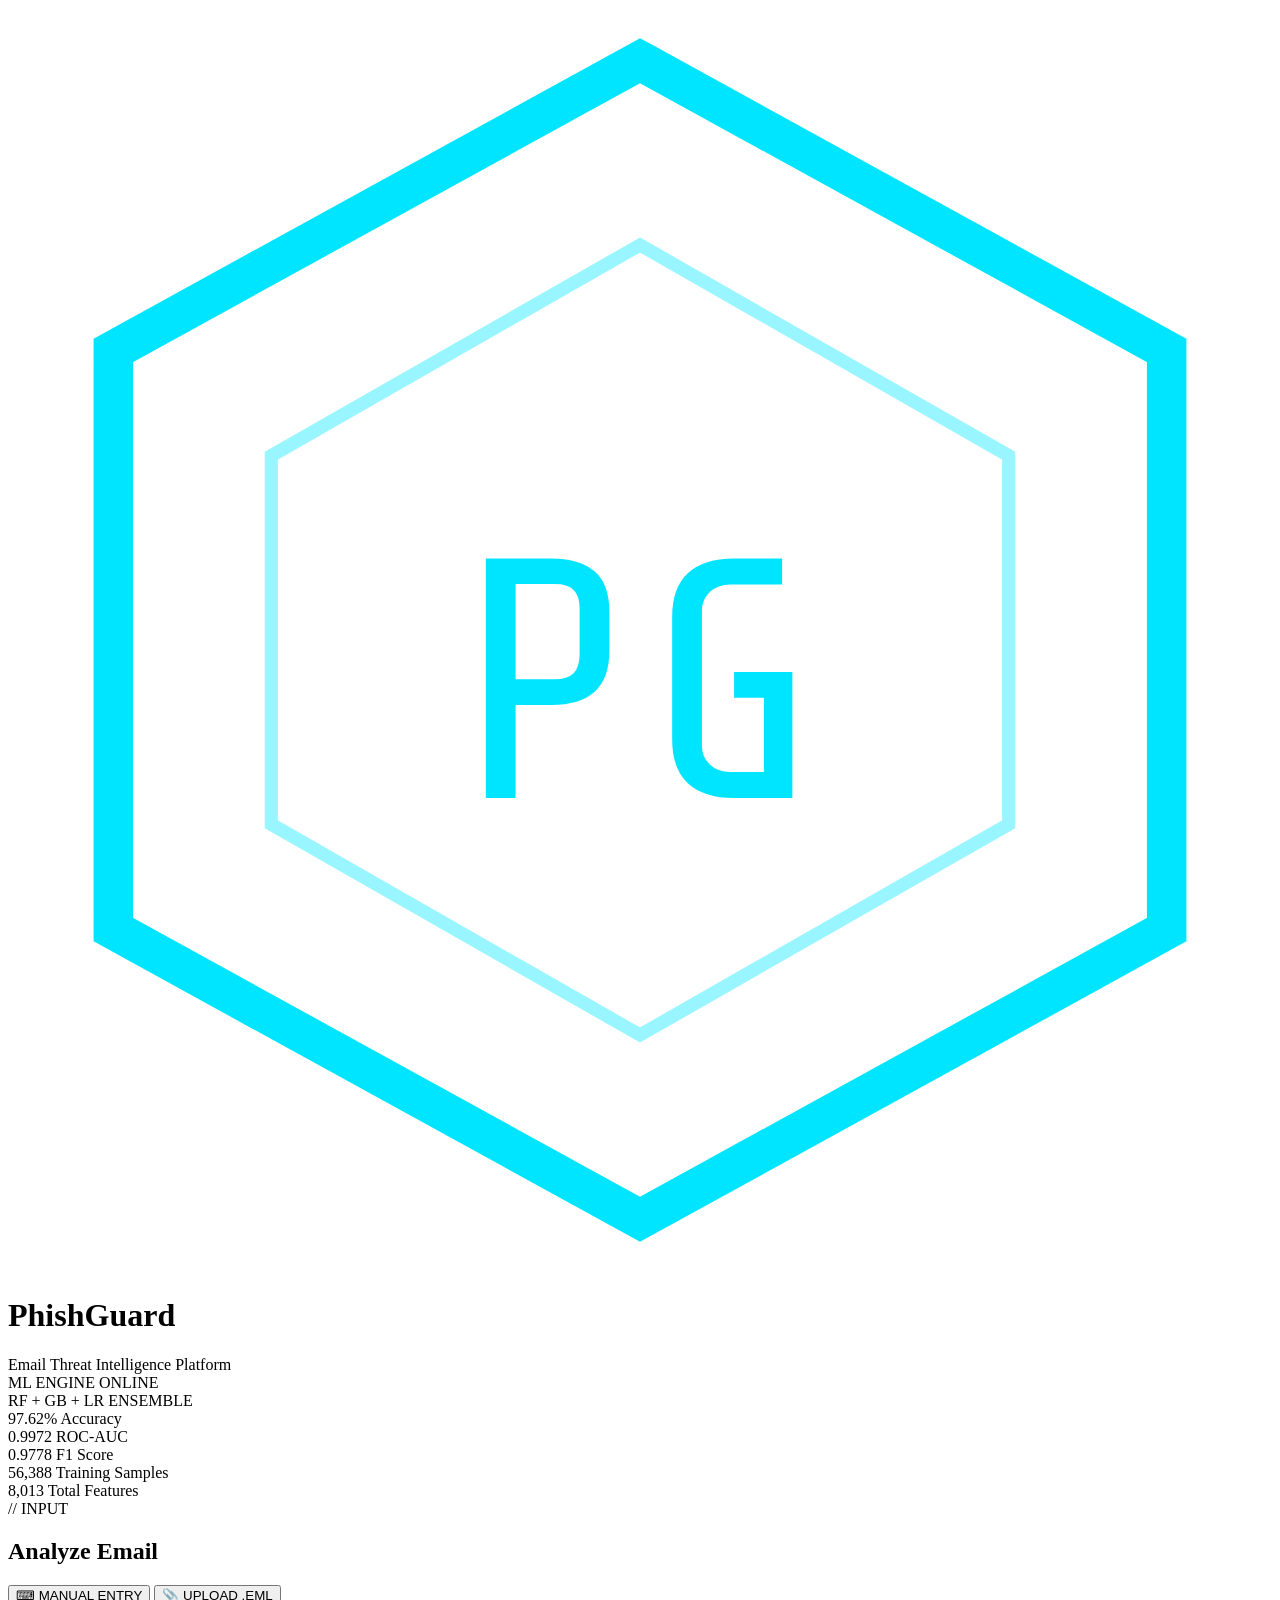
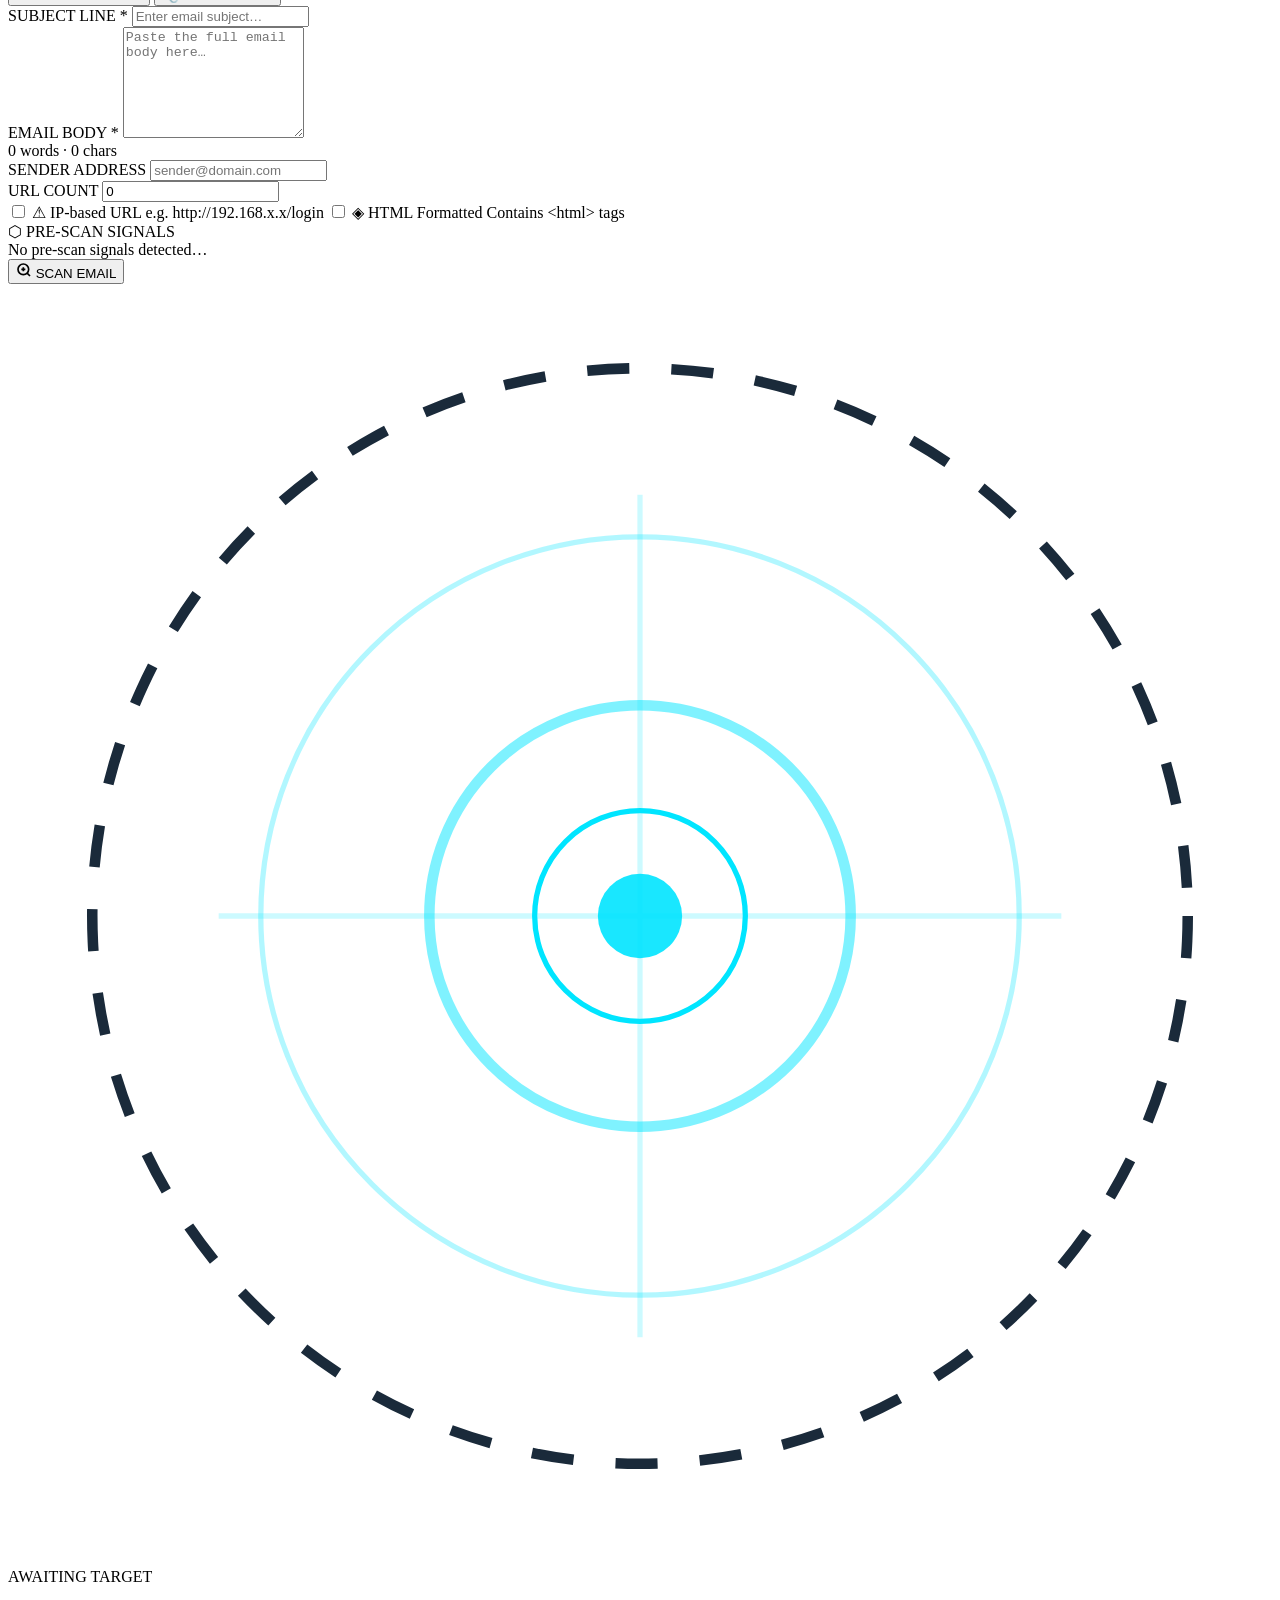
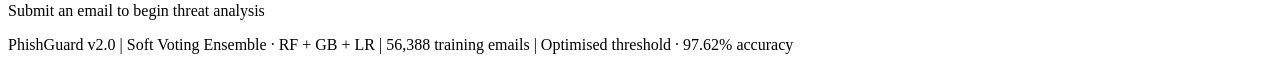
==== src/phishing-api/templates/index.html @ c984842b "Add phishing detector project" ====
<!DOCTYPE html>
<html lang="en">
<head>
    <meta charset="UTF-8">
    <meta name="viewport" content="width=device-width, initial-scale=1.0">
    <title>PhishGuard — Email Threat Intelligence</title>
    <link rel="icon" href="data:,">
    <link rel="preconnect" href="https://fonts.googleapis.com">
    <link rel="preconnect" href="https://fonts.gstatic.com" crossorigin>
    <link href="https://fonts.googleapis.com/css2?family=Share+Tech+Mono&family=Syne:wght@400;600;700;800&family=DM+Sans:ital,wght@0,300;0,400;0,500;1,300&display=swap" rel="stylesheet">
    <link rel="stylesheet" href="{{ url_for('static', filename='style.css') }}">
</head>
<body>

    <div class="bg-grid"></div>
    <div class="bg-glow"></div>
    <div class="scanline"></div>

    <div class="shell">

        <!-- HEADER -->
        <header class="header">
            <div class="header-left">
                <div class="logo-hex">
                    <svg viewBox="0 0 48 48" fill="none" xmlns="http://www.w3.org/2000/svg">
                        <polygon points="24,2 44,13 44,35 24,46 4,35 4,13" stroke="#00e5ff" stroke-width="1.5" fill="none"/>
                        <polygon points="24,9 38,17 38,31 24,39 10,31 10,17" stroke="#00e5ff" stroke-width="0.5" fill="none" opacity="0.4"/>
                        <text x="24" y="30" text-anchor="middle" font-family="Share Tech Mono" font-size="13" fill="#00e5ff">PG</text>
                    </svg>
                </div>
                <div>
                    <h1 class="logo-name">PhishGuard</h1>
                    <span class="logo-sub">Email Threat Intelligence Platform</span>
                </div>
            </div>
            <div class="header-right">
                <div class="status-pill">
                    <span class="status-dot"></span>
                    <span class="mono">ML ENGINE ONLINE</span>
                </div>
                <div class="model-badge mono">RF + GB + LR ENSEMBLE</div>
            </div>
        </header>

        <!-- STATS BAR -->
        <div class="stats-bar">
            <div class="stat-item">
                <span class="stat-val mono">97.62%</span>
                <span class="stat-lbl">Accuracy</span>
            </div>
            <div class="stat-sep"></div>
            <div class="stat-item">
                <span class="stat-val mono">0.9972</span>
                <span class="stat-lbl">ROC-AUC</span>
            </div>
            <div class="stat-sep"></div>
            <div class="stat-item">
                <span class="stat-val mono">0.9778</span>
                <span class="stat-lbl">F1 Score</span>
            </div>
            <div class="stat-sep"></div>
            <div class="stat-item">
                <span class="stat-val mono">56,388</span>
                <span class="stat-lbl">Training Samples</span>
            </div>
            <div class="stat-sep"></div>
            <div class="stat-item">
                <span class="stat-val mono">8,013</span>
                <span class="stat-lbl">Total Features</span>
            </div>
        </div>

        <!-- MAIN GRID -->
        <main class="main-grid">

            <!-- LEFT: Input Panel -->
            <section class="panel panel-input">
                <div class="panel-header">
                    <span class="panel-tag mono">// INPUT</span>
                    <h2 class="panel-title">Analyze Email</h2>
                    <!-- Tab switcher -->
                    <div class="input-tabs">
                        <button class="tab-btn tab-active" data-tab="manual" onclick="switchTab('manual')">
                            <span class="mono">⌨ MANUAL ENTRY</span>
                        </button>
                        <button class="tab-btn" data-tab="eml" onclick="switchTab('eml')">
                            <span class="mono">📎 UPLOAD .EML</span>
                        </button>
                    </div>
                </div>

                <!-- TAB 1: Manual Entry -->
                <div id="tab-manual" class="tab-content">
                <form id="predictForm" novalidate>
                    <div class="field-group">
                        <label for="subject" class="field-label mono">SUBJECT LINE <span class="req">*</span></label>
                        <input type="text" id="subject" name="subject"
                               placeholder="Enter email subject…" required class="field-input">
                    </div>

                    <div class="field-group">
                        <label for="body" class="field-label mono">EMAIL BODY <span class="req">*</span></label>
                        <textarea id="body" name="body"
                                  placeholder="Paste the full email body here…"
                                  rows="7" class="field-input field-textarea" required></textarea>
                        <div class="field-meta mono" id="bodyMeta">0 words · 0 chars</div>
                    </div>

                    <div class="field-row">
                        <div class="field-group">
                            <label for="from_email" class="field-label mono">SENDER ADDRESS</label>
                            <input type="text" id="from_email" name="from_email"
                                   placeholder="sender@domain.com" class="field-input">
                        </div>
                        <div class="field-group">
                            <label for="url_count" class="field-label mono">URL COUNT</label>
                            <input type="number" id="url_count" name="url_count"
                                   value="0" min="0" class="field-input field-number">
                        </div>
                    </div>

                    <div class="toggle-row">
                        <label class="toggle-switch">
                            <input type="checkbox" id="has_ip_url">
                            <span class="toggle-track"></span>
                            <span class="toggle-label">
                                <span class="toggle-icon">⚠</span>
                                IP-based URL
                                <span class="toggle-tip">e.g. http://192.168.x.x/login</span>
                            </span>
                        </label>
                        <label class="toggle-switch">
                            <input type="checkbox" id="html_flag">
                            <span class="toggle-track"></span>
                            <span class="toggle-label">
                                <span class="toggle-icon">◈</span>
                                HTML Formatted
                                <span class="toggle-tip">Contains &lt;html&gt; tags</span>
                            </span>
                        </label>
                    </div>

                    <!-- Live signal preview -->
                    <div class="signal-preview">
                        <span class="signal-title mono">⬡ PRE-SCAN SIGNALS</span>
                        <div class="signals-wrap" id="signalsList">
                            <span class="signal-empty mono">Start typing to detect signals…</span>
                        </div>
                    </div>

                    <button type="submit" class="btn-scan" id="submitBtn">
                        <svg width="16" height="16" viewBox="0 0 24 24" fill="none" stroke="currentColor" stroke-width="2.5">
                            <circle cx="11" cy="11" r="8"/><path d="m21 21-4.35-4.35"/><path d="M11 8v6M8 11h6"/>
                        </svg>
                        <span id="submitText">SCAN EMAIL</span>
                    </button>
                </form>
                </div>

                <!-- TAB 2: EML Upload -->
                <div id="tab-eml" class="tab-content" style="display:none;">
                    <form id="emlForm" enctype="multipart/form-data" novalidate>
                        <label for="emlFile" class="eml-dropzone" id="emlDropZone">
                            <svg class="eml-icon" viewBox="0 0 48 48" fill="none" xmlns="http://www.w3.org/2000/svg">
                                <path d="M24 4v24M12 20l12 12 12-12" stroke="currentColor" stroke-width="2" stroke-linecap="round" stroke-linejoin="round"/>
                                <path d="M8 44h32" stroke="currentColor" stroke-width="2" stroke-linecap="round"/>
                            </svg>
                            <p class="eml-title mono">DROP .EML FILE HERE</p>
                            <p class="eml-subtitle">or click to select</p>
                        </label>
                        <input type="file" id="emlFile" accept=".eml" style="display:none;">
                        <div id="emlProgress" class="eml-progress" style="display:none;">
                            <span class="mono" id="emlFileName">—</span>
                            <div class="progress-bar">
                                <div class="progress-fill" id="progressFill"></div>
                            </div>
                        </div>
                        <button type="submit" class="btn-scan" id="emlSubmitBtn">
                            <svg width="16" height="16" viewBox="0 0 24 24" fill="none" stroke="currentColor" stroke-width="2.5">
                                <circle cx="11" cy="11" r="8"/><path d="m21 21-4.35-4.35"/><path d="M11 8v6M8 11h6"/>
                            </svg>
                            <span id="emlSubmitText">ANALYZE .EML</span>
                        </button>
                    </form>
                </div>
            </section>

            <!-- RIGHT: Results Panel -->
            <section class="panel panel-results" id="resultsPanel">

                <!-- Idle -->
                <div class="idle-state" id="idleState">
                    <div class="idle-graphic">
                        <svg viewBox="0 0 120 120" fill="none">
                            <circle cx="60" cy="60" r="52" stroke="#1a2a3a" stroke-width="1" stroke-dasharray="4 4" class="idle-ring-1"/>
                            <circle cx="60" cy="60" r="36" stroke="#00e5ff" stroke-width="0.5" opacity="0.3" class="idle-ring-2"/>
                            <circle cx="60" cy="60" r="20" stroke="#00e5ff" stroke-width="1" opacity="0.5" class="idle-ring-3"/>
                            <path d="M60 20 L60 100 M20 60 L100 60" stroke="#00e5ff" stroke-width="0.5" opacity="0.2"/>
                            <circle cx="60" cy="60" r="4" fill="#00e5ff" opacity="0.9"/>
                            <circle cx="60" cy="60" r="10" stroke="#00e5ff" stroke-width="0.5" fill="none" class="pulse-ring"/>
                        </svg>
                    </div>
                    <p class="idle-label mono">AWAITING TARGET</p>
                    <p class="idle-sub">Submit an email to begin threat analysis</p>
                </div>

                <!-- Loading -->
                <div class="loading-state" id="loadingState" style="display:none">
                    <div class="scan-animation">
                        <div class="scan-circle"></div>
                        <div class="scan-beam"></div>
                        <div class="scan-dot"></div>
                    </div>
                    <div class="loading-log" id="loadingLog"></div>
                </div>

                <!-- Results -->
                <div class="results-state" id="resultsState" style="display:none">

                    <div class="verdict-banner" id="verdictBanner">
                        <div class="verdict-icon" id="verdictIcon"></div>
                        <div class="verdict-text">
                            <div class="verdict-label" id="verdictLabel"></div>
                            <div class="verdict-sub" id="verdictSub"></div>
                        </div>
                        <div class="verdict-prob">
                            <span class="prob-num" id="probNum"></span>
                            <span class="prob-pct">%</span>
                            <span class="prob-tag mono">PHISHING PROB</span>
                        </div>
                    </div>

                    <!-- Threat meter -->
                    <div class="threat-meter-wrap">
                        <div class="threat-labels mono">
                            <span>SAFE</span><span>THREAT LEVEL</span><span>DANGER</span>
                        </div>
                        <div class="threat-track">
                            <div class="threat-fill" id="threatFill"></div>
                            <div class="threat-needle" id="threatNeedle"></div>
                        </div>
                        <div class="threat-ticks mono">
                            <span>0%</span><span>25%</span><span>50%</span><span>75%</span><span>100%</span>
                        </div>
                    </div>

                    <!-- KPIs -->
                    <div class="kpi-row">
                        <div class="kpi-card">
                            <span class="kpi-label mono">PHISHING PROB</span>
                            <span class="kpi-val" id="kpiProb">—</span>
                        </div>
                        <div class="kpi-card">
                            <span class="kpi-label mono">CONFIDENCE</span>
                            <span class="kpi-val" id="kpiConf">—</span>
                        </div>
                        <div class="kpi-card kpi-risk-card" id="kpiRiskCard">
                            <span class="kpi-label mono">RISK LEVEL</span>
                            <span class="kpi-val" id="kpiRisk">—</span>
                        </div>
                    </div>

                    <!-- Threat Intelligence -->
                    <div class="block-section">
                        <div class="block-header mono">⬡ THREAT INTELLIGENCE</div>
                        <div id="insightList" class="insight-list"></div>
                    </div>

                    <!-- Email Anatomy -->
                    <div class="block-section">
                        <div class="block-header mono">⬡ EMAIL ANATOMY</div>
                        <div id="anatomyGrid" class="anatomy-grid"></div>
                    </div>

                    <!-- Recommendation -->
                    <div class="block-section">
                        <div class="block-header mono">⬡ RECOMMENDED ACTION</div>
                        <div id="recBody" class="rec-body"></div>
                    </div>

                    <button class="btn-reset" onclick="resetForm()">↺ ANALYZE ANOTHER EMAIL</button>
                </div>

            </section>
        </main>

        <footer class="footer">
            <span class="mono">PhishGuard v2.0</span>
            <span class="footer-sep">|</span>
            <span class="mono">Soft Voting Ensemble · RF + GB + LR</span>
            <span class="footer-sep">|</span>
            <span class="mono">56,388 training emails</span>
            <span class="footer-sep">|</span>
            <span class="mono">Optimised threshold · 97.62% accuracy</span>
        </footer>
    </div>

<script>
const URGENT_WORDS = ['urgent','verify','confirm','suspend','click','account','password','login','free','winner','prize','congratulations','alert','immediate','action required','expire','limited time','validate'];

function esc(t) {
    return String(t||'').replace(/[&<>"']/g, m=>({'&':'&amp;','<':'&lt;','>':'&gt;','"':'&quot;',"'":'&#039;'}[m]));
}

/* ── Live body counter + pre-scan signals ── */
['body','subject','url_count','has_ip_url','html_flag'].forEach(id => {
    const el = document.getElementById(id);
    el.addEventListener('input', () => {
        if (id === 'body') {
            const v = document.getElementById('body').value;
            const w = v.trim() ? v.trim().split(/\s+/).length : 0;
            document.getElementById('bodyMeta').textContent = `${w.toLocaleString()} words · ${v.length.toLocaleString()} chars`;
        }
        updateSignals();
    });
    el.addEventListener('change', updateSignals);
});

function updateSignals() {
    const subject = document.getElementById('subject').value.toLowerCase();
    const body    = document.getElementById('body').value.toLowerCase();
    const combined = subject + ' ' + body;
    const urls   = parseInt(document.getElementById('url_count').value) || 0;
    const hasIp  = document.getElementById('has_ip_url').checked;
    const hasHtml = document.getElementById('html_flag').checked;
    const signals = [];

    const found = URGENT_WORDS.filter(w => combined.includes(w));
    if (found.length >= 3) signals.push({t:'crit', m:`Urgency keywords ×${found.length}: ${found.slice(0,3).join(', ')}`});
    else if (found.length) signals.push({t:'warn', m:`Urgency language: ${found.join(', ')}`});

    const excls = (combined.match(/!/g)||[]).length;
    if (excls >= 5) signals.push({t:'warn', m:`Exclamation abuse (${excls} found)`});

    const dollars = (combined.match(/\$/g)||[]).length;
    if (dollars >= 2) signals.push({t:'warn', m:`Monetary lures (${dollars} $ signs)`});

    const sub = document.getElementById('subject').value;
    if (sub.length > 4) {
        const caps = (sub.match(/[A-Z]/g)||[]).length / sub.length;
        if (caps > 0.5) signals.push({t:'crit', m:`ALL-CAPS subject (${Math.round(caps*100)}%)`});
    }
    if (urls >= 3) signals.push({t:'warn', m:`High URL density (${urls} URLs)`});
    if (hasIp)    signals.push({t:'crit', m:'IP-based URL — classic phishing indicator'});
    if (hasHtml)  signals.push({t:'info', m:'HTML email — can hide malicious redirects'});

    const el = document.getElementById('signalsList');
    el.innerHTML = signals.length
        ? signals.map(s=>`<span class="chip chip-${s.t} mono">${s.t==='crit'?'⬥':s.t==='warn'?'▲':'◆'} ${esc(s.m)}</span>`).join('')
        : '<span class="signal-empty mono">No pre-scan signals detected…</span>';
}

/* ── Loading log ── */
const LOGS = [
    'Parsing email metadata…',
    'Extracting TF-IDF features (8,013 dims)…',
    'Computing structural signals…',
    'Running Random Forest (200 trees)…',
    'Running Gradient Boosting (150 estimators)…',
    'Calibrating Logistic Regression…',
    'Aggregating ensemble votes…',
    'Applying optimised decision threshold…',
    'Generating threat intelligence report…',
];
let logTimer;
function startLog() {
    const el = document.getElementById('loadingLog');
    el.innerHTML = '';
    let i = 0;
    logTimer = setInterval(() => {
        if (i >= LOGS.length) return;
        const line = document.createElement('div');
        line.className = 'log-line mono';
        line.innerHTML = `<span class="log-arrow">&gt;</span> ${LOGS[i]}`;
        el.appendChild(line);
        el.scrollTop = el.scrollHeight;
        i++;
    }, 240);
}
function stopLog() { clearInterval(logTimer); }

/* ── Manual form submit → POST /analyze ── */
document.getElementById('predictForm').addEventListener('submit', async (e) => {
    e.preventDefault();
    const btn = document.getElementById('submitBtn');
    btn.disabled = true;
    btn.classList.add('scanning');
    document.getElementById('submitText').textContent = 'SCANNING…';

    document.getElementById('idleState').style.display    = 'none';
    document.getElementById('resultsState').style.display = 'none';
    document.getElementById('loadingState').style.display = 'flex';
    startLog();

    const fd = {
        subject:    document.getElementById('subject').value,
        body:       document.getElementById('body').value,
        from_email: document.getElementById('from_email').value || undefined,
        url_count:  parseInt(document.getElementById('url_count').value) || 0,
        has_ip_url: document.getElementById('has_ip_url').checked ? 1 : 0,
        html_flag:  document.getElementById('html_flag').checked  ? 1 : 0,
    };

    try {
        const [res] = await Promise.all([
            fetch('/analyze', {
                method: 'POST',
                headers: {'Content-Type': 'application/json'},
                body: JSON.stringify(fd)
            }),
            new Promise(r => setTimeout(r, 2000))
        ]);

        const raw = await res.json();
        if (!res.ok) throw new Error(raw.error || 'Server error');

        // /analyze returns { prediction: { label, phishing_probability, confidence, risk_level, threshold } }
        stopLog();
        document.getElementById('loadingState').style.display = 'none';
        displayResults(raw, fd);

    } catch(err) {
        stopLog();
        document.getElementById('loadingState').style.display = 'none';
        showError(err.message);
    } finally {
        btn.disabled = false;
        btn.classList.remove('scanning');
        document.getElementById('submitText').textContent = 'SCAN EMAIL';
    }
});

/* ── Results renderer ── */
function displayResults(data, fd) {
    const pred    = data.prediction;
    const isPhish = pred.label === 'phishing';
    const prob    = pred.phishing_probability;
    const conf    = pred.confidence;
    const risk    = pred.risk_level;
    const pct     = Math.round(prob * 100);

    /* Verdict banner */
    const banner = document.getElementById('verdictBanner');
    banner.className = 'verdict-banner ' + (isPhish ? 'verdict-phish' : 'verdict-safe');
    document.getElementById('verdictIcon').innerHTML = isPhish
        ? `<svg viewBox="0 0 24 24" fill="none" stroke="currentColor" stroke-width="1.5" width="32" height="32"><path d="M10.29 3.86L1.82 18a2 2 0 001.71 3h16.94a2 2 0 001.71-3L13.71 3.86a2 2 0 00-3.42 0z"/><line x1="12" y1="9" x2="12" y2="13"/><line x1="12" y1="17" x2="12.01" y2="17"/></svg>`
        : `<svg viewBox="0 0 24 24" fill="none" stroke="currentColor" stroke-width="1.5" width="32" height="32"><path d="M12 22s8-4 8-10V5l-8-3-8 3v7c0 6 8 10 8 10z"/><polyline points="9 12 11 14 15 10"/></svg>`;
    document.getElementById('verdictLabel').textContent = isPhish ? 'PHISHING DETECTED' : 'LEGITIMATE EMAIL';
    document.getElementById('verdictSub').textContent   = isPhish
        ? 'This email exhibits strong phishing characteristics'
        : 'No significant threat patterns detected';
    document.getElementById('probNum').textContent = pct;

    /* Threat meter */
    setTimeout(() => {
        document.getElementById('threatFill').style.width    = pct + '%';
        document.getElementById('threatFill').className      = 'threat-fill fill-' + risk;
        document.getElementById('threatNeedle').style.left   = `calc(${pct}% - 1px)`;
    }, 100);

    /* KPIs */
    document.getElementById('kpiProb').textContent = (prob * 100).toFixed(1) + '%';
    document.getElementById('kpiConf').textContent = (conf * 100).toFixed(1) + '%';
    document.getElementById('kpiRisk').textContent = risk.toUpperCase();
    document.getElementById('kpiRiskCard').className = 'kpi-card kpi-risk-card risk-' + risk;

    /* Threat intelligence insights */
    const bodyText = fd.body || '';
    const subText  = fd.subject || '';
    const combined = (subText + ' ' + bodyText).toLowerCase();
    const insights = buildInsights(fd, pred, combined);
    document.getElementById('insightList').innerHTML = insights.length
        ? insights.map(i => `
            <div class="insight-item insight-${i.sev}">
                <span class="insight-bullet"></span>
                <div class="insight-content">
                    <span class="insight-title mono">${esc(i.title)}</span>
                    <span class="insight-desc">${esc(i.desc)}</span>
                </div>
                <span class="insight-badge mono">${i.sev.toUpperCase()}</span>
            </div>`).join('')
        : '<div class="no-insight mono">No explicit threat signals found in email inputs.</div>';

    /* Email anatomy */
    const urgentFound = URGENT_WORDS.filter(w => combined.includes(w));
    const rows = [
        {k:'SUBJECT',     v: subText || '—',           flag: URGENT_WORDS.some(w => subText.toLowerCase().includes(w))},
        {k:'FROM',        v: fd.from_email || '—',     flag: isSenderRisky(fd.from_email)},
        {k:'WORD COUNT',  v: bodyText.trim() ? bodyText.trim().split(/\s+/).length.toLocaleString() : '0', flag: false},
        {k:'CHAR COUNT',  v: bodyText.length.toLocaleString(), flag: false},
        {k:'URL COUNT',   v: fd.url_count,              flag: fd.url_count >= 3},
        {k:'IP-BASED URL',v: fd.has_ip_url ? 'YES':'NO', flag: fd.has_ip_url === 1},
        {k:'HTML FORMAT', v: fd.html_flag ? 'YES':'NO',   flag: false},
        {k:'URGENT WORDS',v: urgentFound.length ? urgentFound.slice(0,4).join(', ') : 'None', flag: urgentFound.length >= 2},
        {k:'EXCL MARKS',  v: (combined.match(/!/g)||[]).length,  flag: (combined.match(/!/g)||[]).length >= 5},
        {k:'$ SIGNS',     v: (combined.match(/\$/g)||[]).length, flag: (combined.match(/\$/g)||[]).length >= 2},
    ];
    document.getElementById('anatomyGrid').innerHTML = rows.map(r =>
        `<div class="anatomy-row ${r.flag ? 'row-flagged' : ''}">
            <span class="anat-key mono">${esc(r.k)}</span>
            <span class="anat-val">${esc(String(r.v))}${r.flag ? ' <span class="flag-mark">⚑</span>' : ''}</span>
        </div>`
    ).join('');

    /* Recommendation */
    document.getElementById('recBody').innerHTML = buildRec(isPhish, risk, prob);

    const rs = document.getElementById('resultsState');
    rs.style.display = 'block';
    rs.scrollIntoView({behavior: 'smooth', block: 'start'});
}

function buildInsights(fd, pred, combined) {
    const isPhish = pred.label === 'phishing';
    const items   = [];
    const found   = URGENT_WORDS.filter(w => combined.includes(w));

    if (found.length >= 3)
        items.push({sev:'critical', title:'Urgency Manipulation', desc:`${found.length} high-pressure keywords detected (${found.slice(0,4).join(', ')}). Phishers manufacture urgency to short-circuit rational decision-making and force impulsive actions.`});
    else if (found.length >= 1)
        items.push({sev:'warning', title:'Urgency Language Present', desc:`Found: "${found.join('", "')}". Moderate social engineering pressure detected. Verify the sender through an independent channel.`});

    if (fd.has_ip_url)
        items.push({sev:'critical', title:'IP-Based URL Detected', desc:'Legitimate organizations virtually never embed raw IP addresses in links. This technique bypasses domain-name-based filtering and is a hallmark of phishing infrastructure.'});

    const excls = (combined.match(/!/g)||[]).length;
    if (excls >= 5)
        items.push({sev:'warning', title:'Punctuation Abuse', desc:`${excls} exclamation marks found. Heavy punctuation is a social engineering tactic to simulate excitement or alarm, lowering the recipient's critical evaluation threshold.`});

    const dollars = (combined.match(/\$/g)||[]).length;
    if (dollars >= 2)
        items.push({sev:'warning', title:'Monetary Lures', desc:`${dollars} dollar signs detected. Financial incentives and prize claims are primary phishing hooks used to exploit greed and lower victim vigilance.`});

    const sub = fd.subject || '';
    if (sub.length > 4) {
        const caps = (sub.match(/[A-Z]/g)||[]).length / sub.length;
        if (caps > 0.5)
            items.push({sev:'warning', title:'Aggressive Subject Casing', desc:`${Math.round(caps*100)}% uppercase in subject. Excessive capitalisation mimics urgency and alarm, a manipulation pattern designed to compel immediate action.`});
    }

    if (fd.url_count >= 5)
        items.push({sev:'warning', title:'High URL Density', desc:`${fd.url_count} URLs embedded. Phishing emails often chain multiple redirects to obscure the final malicious destination and evade URL-based blocklists.`});

    if (fd.html_flag)
        items.push({sev:'info', title:'HTML Email Formatting', desc:'HTML emails can display legitimate-looking anchor text while hiding malicious destinations. They may also embed tracking pixels, hidden form fields, or JavaScript-based redirects.'});

    if (isPhish && items.length === 0)
        items.push({sev:'warning', title:'Subtle Phishing Detected', desc:'The ensemble model detected phishing patterns through learned textual and semantic signals not visible through keyword matching alone. Trust the model score and treat this email with caution.'});

    if (!isPhish && pred.phishing_probability > 0.3)
        items.push({sev:'info', title:'Elevated Borderline Score', desc:`Phishing probability was ${(pred.phishing_probability*100).toFixed(1)}% — above the typical baseline for clean emails. Verify sender identity before responding or clicking any links.`});

    if (isPhish && pred.phishing_probability > 0.9)
        items.push({sev:'critical', title:'High-Confidence Threat', desc:`The model is ${(pred.confidence*100).toFixed(1)}% confident this is phishing. All ensemble members agree. Treat this as a confirmed attack and escalate immediately.`});

    return items;
}

function isSenderRisky(email) {
    if (!email) return false;
    return /no.?reply|noreply/i.test(email) || /\d{4,}/.test((email.split('@')[1]||''));
}

function buildRec(isPhish, risk, prob) {
    if (isPhish && risk === 'high') return `
        <div class="rec-alert rec-danger"><strong>DO NOT interact with this email.</strong> Report as phishing, delete immediately, and alert your security team. Do not click links, download attachments, or reply.</div>
        <ul class="rec-steps"><li>Mark as phishing in your email client</li><li>Do not forward to colleagues</li><li>Report the sender domain to your IT/security department</li><li>If you clicked any link, change passwords immediately and run a malware scan</li><li>Enable MFA on all sensitive accounts as a precaution</li></ul>`;
    if (isPhish && risk === 'medium') return `
        <div class="rec-alert rec-warn"><strong>Treat with strong suspicion.</strong> The model flagged this email. Verify sender identity through a separate, trusted channel before taking any action.</div>
        <ul class="rec-steps"><li>Do not click embedded links — navigate to sites manually</li><li>Contact the purported sender via phone or a known email address</li><li>Check email headers for domain spoofing indicators</li><li>Forward to your IT team for analysis</li></ul>`;
    if (!isPhish && risk === 'low') return `
        <div class="rec-alert rec-safe"><strong>Email appears legitimate.</strong> No significant threat indicators were detected. Proceed normally while maintaining standard email security hygiene.</div>
        <ul class="rec-steps"><li>Verify unexpected requests or attachments with the sender</li><li>Be cautious with attachments from unfamiliar senders even in legitimate emails</li><li>Keep your email client and antivirus software updated</li></ul>`;
    return `
        <div class="rec-alert rec-warn"><strong>Exercise caution.</strong> The analysis is borderline. Apply standard email security hygiene and verify the sender independently.</div>
        <ul class="rec-steps"><li>Verify sender identity before responding</li><li>Avoid clicking links — navigate directly to official websites</li><li>Contact your security team if in doubt</li></ul>`;
}

function showError(msg) {
    document.getElementById('resultsState').style.display = 'block';
    document.getElementById('resultsState').innerHTML = `
        <div class="error-panel">
            <div class="error-icon mono">⚠</div>
            <div class="error-title mono">SCAN FAILED</div>
            <div class="error-msg">${esc(msg)}</div>
            <button class="btn-reset" onclick="resetForm()">↺ TRY AGAIN</button>
        </div>`;
}

let _origResults;
window.addEventListener('DOMContentLoaded', () => {
    _origResults = document.getElementById('resultsState').innerHTML;
    updateSignals();
    initEmlUpload();
});

/* ── Tab switching ── */
function switchTab(tab) {
    ['manual','eml'].forEach(t => {
        document.getElementById(`tab-${t}`).style.display = t === tab ? 'block' : 'none';
        document.querySelector(`[data-tab="${t}"]`).classList.toggle('tab-active', t === tab);
    });
}

/* ── EML upload ── */
let selectedEmlFile   = null;
let emlProgressInterval = null;

function initEmlUpload() {
    const zone  = document.getElementById('emlDropZone');
    const input = document.getElementById('emlFile');
    const form  = document.getElementById('emlForm');

    input.addEventListener('change', (e) => {
        if (e.target.files && e.target.files[0]) handleEmlFile(e.target.files[0]);
    });

    ['dragenter','dragover'].forEach(ev => {
        zone.addEventListener(ev, (e) => {
            e.preventDefault(); e.stopPropagation();
            zone.style.borderColor       = '#00e5ff';
            zone.style.backgroundColor   = 'rgba(0,229,255,0.05)';
        });
    });

    ['dragleave','drop'].forEach(ev => {
        zone.addEventListener(ev, (e) => {
            e.preventDefault(); e.stopPropagation();
            zone.style.borderColor     = 'rgba(0,229,255,0.2)';
            zone.style.backgroundColor = 'transparent';
        });
    });

    zone.addEventListener('drop', (e) => {
        const files = e.dataTransfer.files;
        if (files && files[0]) {
            if (files[0].name.toLowerCase().endsWith('.eml')) handleEmlFile(files[0]);
            else alert(`Invalid file type: ${files[0].name}\n\nPlease drop a .eml file`);
        }
    });

    form.addEventListener('submit', async (e) => {
        e.preventDefault();
        if (!selectedEmlFile) { alert('Please select a .eml file first'); return; }

        const btn = document.getElementById('emlSubmitBtn');
        btn.disabled = true;
        btn.classList.add('scanning');
        document.getElementById('emlSubmitText').textContent = 'ANALYZING…';

        document.getElementById('idleState').style.display    = 'none';
        document.getElementById('resultsState').style.display = 'none';
        document.getElementById('loadingState').style.display = 'flex';
        startLog();

        const formData = new FormData();
        formData.append('file', selectedEmlFile);

        try {
            const controller = new AbortController();
            const timeoutId  = setTimeout(() => controller.abort(), 30000);

            const res = await fetch('/predict_eml', {
                method: 'POST',
                body:   formData,
                signal: controller.signal
            });
            clearTimeout(timeoutId);

            const data = await res.json();
            if (!res.ok) throw new Error(data.error || `Server error (${res.status})`);
            if (!data.extracted || !data.prediction) throw new Error('Server returned invalid response structure.');

            stopLog();
            document.getElementById('loadingState').style.display = 'none';
            displayEmlResults(data);

        } catch(err) {
            stopLog();
            document.getElementById('loadingState').style.display = 'none';
            showError(err.name === 'AbortError' ? 'Request timeout (30s)' : `EML Analysis Error: ${err.message}`);
        } finally {
            btn.disabled = false;
            btn.classList.remove('scanning');
            document.getElementById('emlSubmitText').textContent = 'ANALYZE .EML';
        }
    });
}

function handleEmlFile(file) {
    selectedEmlFile = file;
    document.getElementById('emlDropZone').style.display  = 'none';
    document.getElementById('emlProgress').style.display  = 'block';
    document.getElementById('emlFileName').textContent    = `✓ ${file.name} — Ready to analyze`;

    if (emlProgressInterval) clearInterval(emlProgressInterval);
    const fill = document.getElementById('progressFill');
    let width = 0;
    emlProgressInterval = setInterval(() => {
        width += Math.random() * 25;
        if (width >= 100) {
            width = 100; fill.style.width = '100%';
            clearInterval(emlProgressInterval); emlProgressInterval = null;
        } else {
            fill.style.width = width + '%';
        }
    }, 100);
    document.getElementById('emlSubmitBtn').scrollIntoView({behavior:'smooth', block:'nearest'});
}

function displayEmlResults(data) {
    const ext = data.extracted;
    // Build a pseudo-fd so displayResults can render anatomy correctly
    const fd = {
        subject:    ext.subject || '—',
        body:       '(extracted from .eml)',
        from_email: ext.from    || '—',
        url_count:  ext.url_count  || 0,
        has_ip_url: ext.has_ip_url ? 1 : 0,
        html_flag:  ext.html_flag  ? 1 : 0,
    };
    displayResults(data, fd);
}

function resetForm() {
    selectedEmlFile = null;
    if (emlProgressInterval) clearInterval(emlProgressInterval);

    document.getElementById('predictForm').reset();
    document.getElementById('emlForm').reset();
    document.getElementById('emlFile').value      = '';
    document.getElementById('emlProgress').style.display  = 'none';
    document.getElementById('emlDropZone').style.display  = 'block';
    document.getElementById('bodyMeta').textContent       = '0 words · 0 chars';
    document.getElementById('signalsList').innerHTML      = '<span class="signal-empty mono">Start typing to detect signals…</span>';
    document.getElementById('loadingState').style.display = 'none';

    const rs = document.getElementById('resultsState');
    rs.style.display = 'none';
    rs.innerHTML     = _origResults;

    document.getElementById('idleState').style.display = 'flex';
    updateSignals();
}
</script>
</body>
</html>
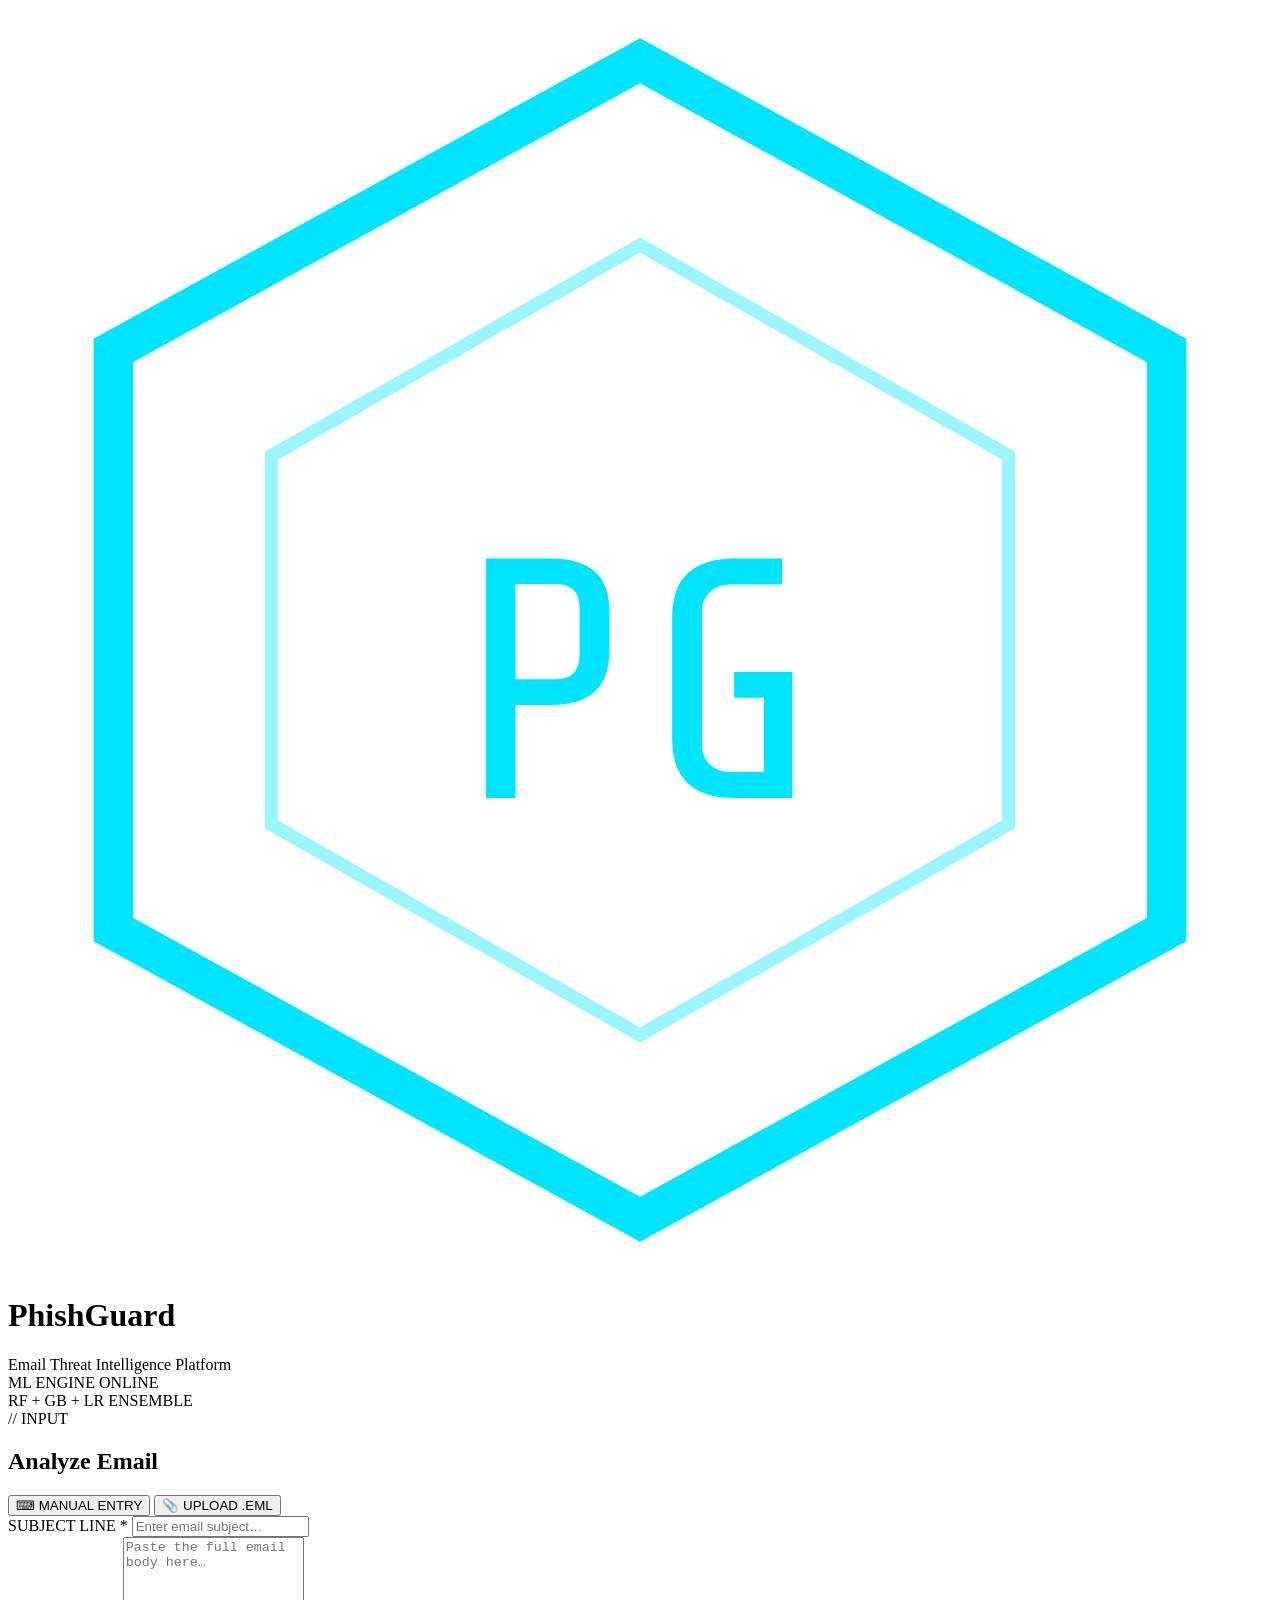
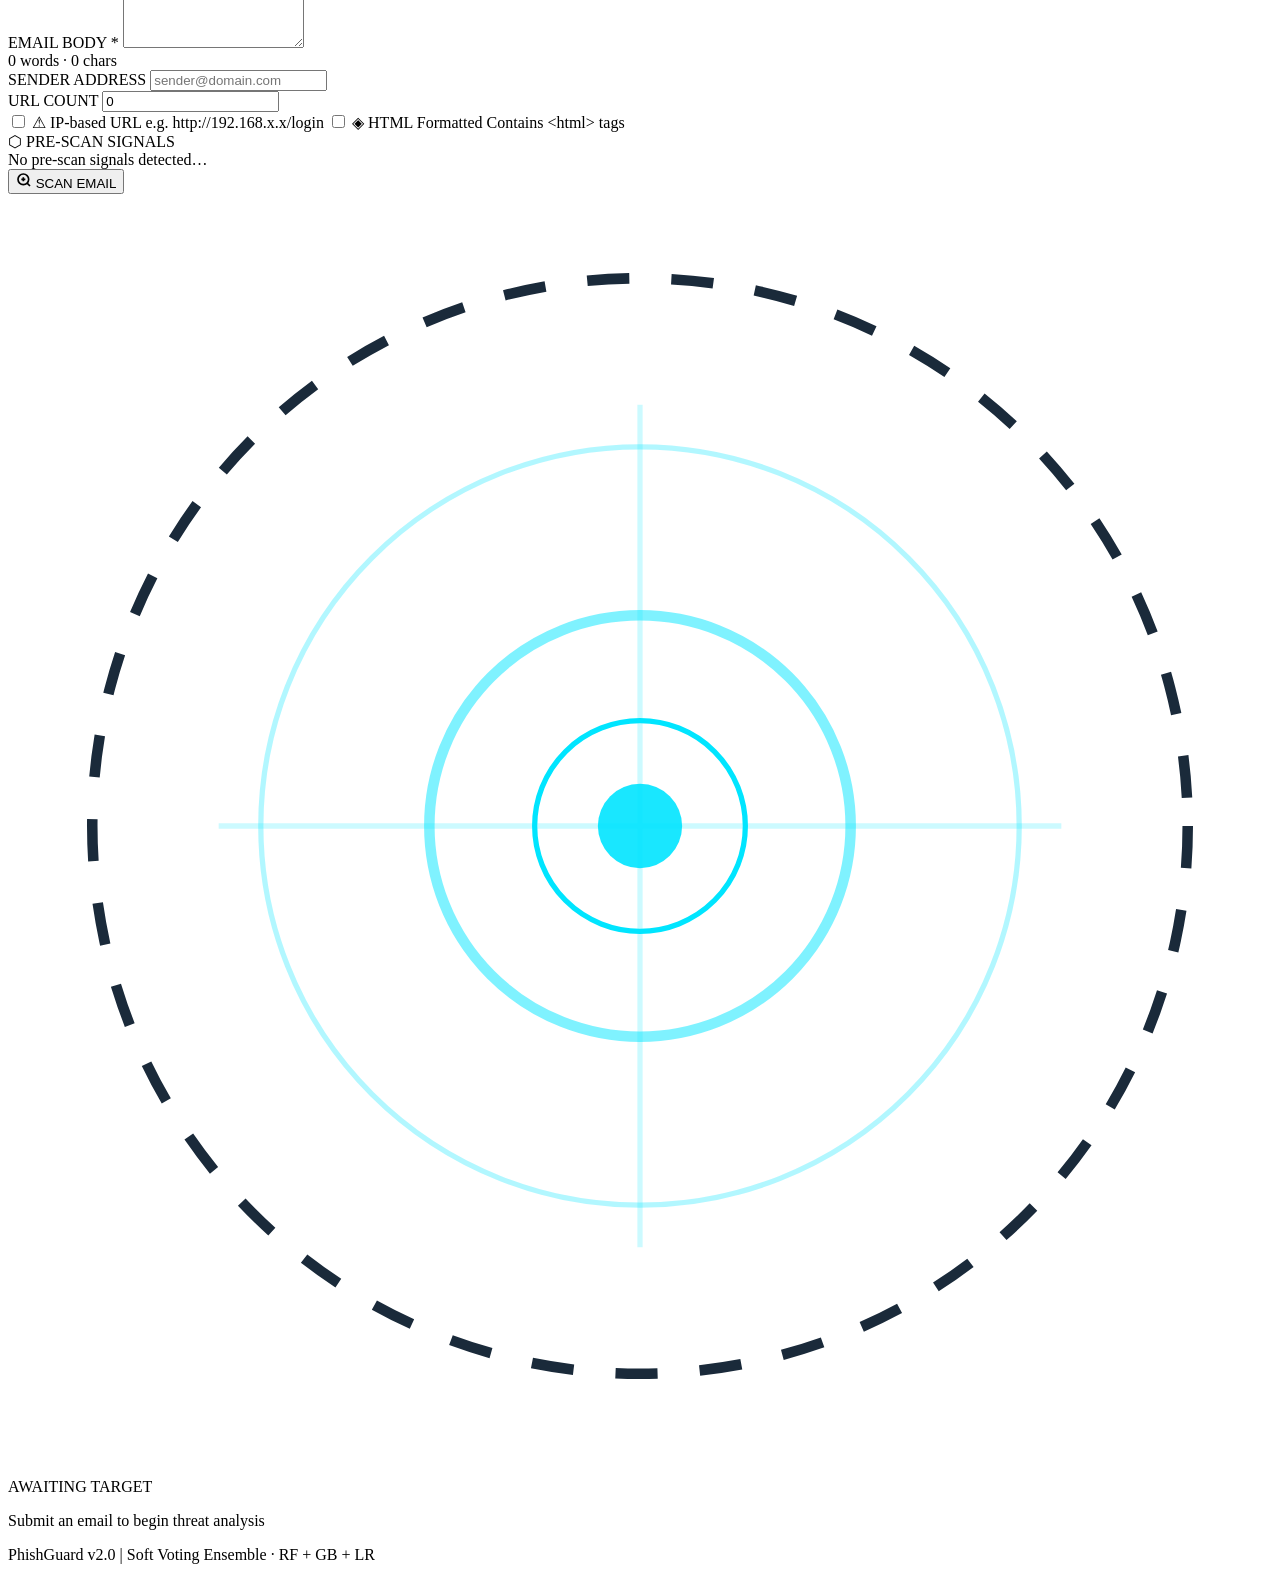
==== commit b99440cd: "deleting non needed plots" ====
--- a/src/phishing-api/templates/index.html
+++ b/src/phishing-api/templates/index.html
@@ -41,34 +41,6 @@
                 <div class="model-badge mono">RF + GB + LR ENSEMBLE</div>
             </div>
         </header>
-
-        <!-- STATS BAR -->
-        <div class="stats-bar">
-            <div class="stat-item">
-                <span class="stat-val mono">97.62%</span>
-                <span class="stat-lbl">Accuracy</span>
-            </div>
-            <div class="stat-sep"></div>
-            <div class="stat-item">
-                <span class="stat-val mono">0.9972</span>
-                <span class="stat-lbl">ROC-AUC</span>
-            </div>
-            <div class="stat-sep"></div>
-            <div class="stat-item">
-                <span class="stat-val mono">0.9778</span>
-                <span class="stat-lbl">F1 Score</span>
-            </div>
-            <div class="stat-sep"></div>
-            <div class="stat-item">
-                <span class="stat-val mono">56,388</span>
-                <span class="stat-lbl">Training Samples</span>
-            </div>
-            <div class="stat-sep"></div>
-            <div class="stat-item">
-                <span class="stat-val mono">8,013</span>
-                <span class="stat-lbl">Total Features</span>
-            </div>
-        </div>
 
         <!-- MAIN GRID -->
         <main class="main-grid">
@@ -288,10 +260,6 @@
             <span class="mono">PhishGuard v2.0</span>
             <span class="footer-sep">|</span>
             <span class="mono">Soft Voting Ensemble · RF + GB + LR</span>
-            <span class="footer-sep">|</span>
-            <span class="mono">56,388 training emails</span>
-            <span class="footer-sep">|</span>
-            <span class="mono">Optimised threshold · 97.62% accuracy</span>
         </footer>
     </div>
 
